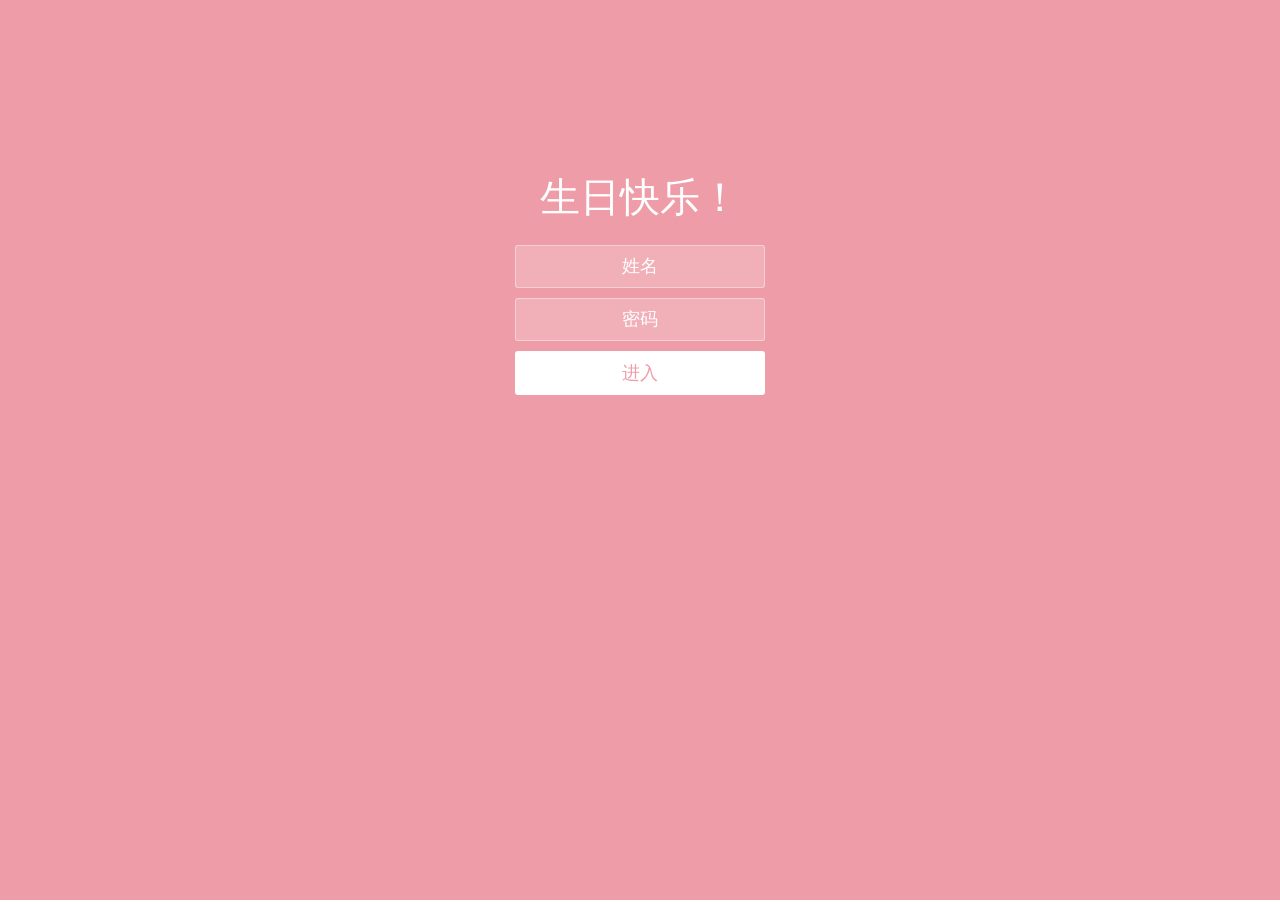
==== index.html @ d3090921 "Add files via upload" ====
﻿<!doctype html>
<html lang="zh">
<head>
<meta charset="UTF-8">
<meta http-equiv="X-UA-Compatible" content="IE=edge,chrome=1">
<meta name="viewport" content="width=device-width, initial-scale=1.0">
<title>Happy Birthday</title>
<link rel="stylesheet" type="text/css" href="css/index.css">
</head>
<body>
    <!-- arrow here -->
    <script type="text/javascript">
        !function (e, t, a) {
            function r() {
                for (var e = 0; e < s.length; e++) s[e].alpha <= 0 ? (t.body.removeChild(s[e].el), s.splice(e, 1)) : (s[e].y--, s[e].scale += .004, s[e].alpha -= .013, s[e].el.style.cssText = "left:" + s[e].x + "px;top:" + s[e].y + "px;opacity:" + s[e].alpha + ";transform:scale(" + s[e].scale + "," + s[e].scale + ") rotate(45deg);background:" + s[e].color + ";z-index:99999");
                requestAnimationFrame(r)
            }

            function n() {
                var t = "function" == typeof e.onclick && e.onclick;
                e.onclick = function (e) {
                    t && t(), o(e)
                }

            }

            function o(e) {
                var a = t.createElement("div");
                a.className = "heart", s.push({ el: a, x: e.clientX - 5, y: e.clientY - 5, scale: 1, alpha: 1, color: c() }), t.body.appendChild(a)
            }

            function i(e) {
                var a = t.createElement("style");
                a.type = "text/css";
                try {
                    a.appendChild(t.createTextNode(e))
                }

                catch (t) {
                    a.styleSheet.cssText = e
                }

                t.getElementsByTagName("head")[0].appendChild(a)
            }

            function c() {
                return "rgb(" + ~~(255 * Math.random()) + "," + ~~(255 * Math.random()) + "," + ~~(255 * Math.random()) + ")"
            }

            var s = []; e.requestAnimationFrame = e.requestAnimationFrame || e.webkitRequestAnimationFrame || e.mozRequestAnimationFrame || e.oRequestAnimationFrame || e.msRequestAnimationFrame || function (e) {
                setTimeout(e, 1e3 / 60)
            }

                , i(".heart{width: 10px;height: 10px;position: fixed;background: #f00;transform: rotate(45deg);-webkit-transform: rotate(45deg);-moz-transform: rotate(45deg);}.heart:after,.heart:before{content: '';width: inherit;height: inherit;background: inherit;border-radius: 50%;-webkit-border-radius: 50%;-moz-border-radius: 50%;position: fixed;}.heart:after{top: -5px;}.heart:before{left: -5px;}"), n(), r()
        }
            (window, document);
    </script>
    <!-- arrow end -->
    <iframe class="full" src="./html/login.html" id="iframePage" onload="changeFrameHeight()" frameborder="0" scrolling="no" marginwidth="0" marginheight="0"></iframe>
    <script src="js/index.js" type="text/javascript"></script>
</body>
</html>
---- css/index.css ----
body {
  margin: 0;
  padding: 0;
  overflow-y: hidden;
}

.full {
  width: 100%;
}
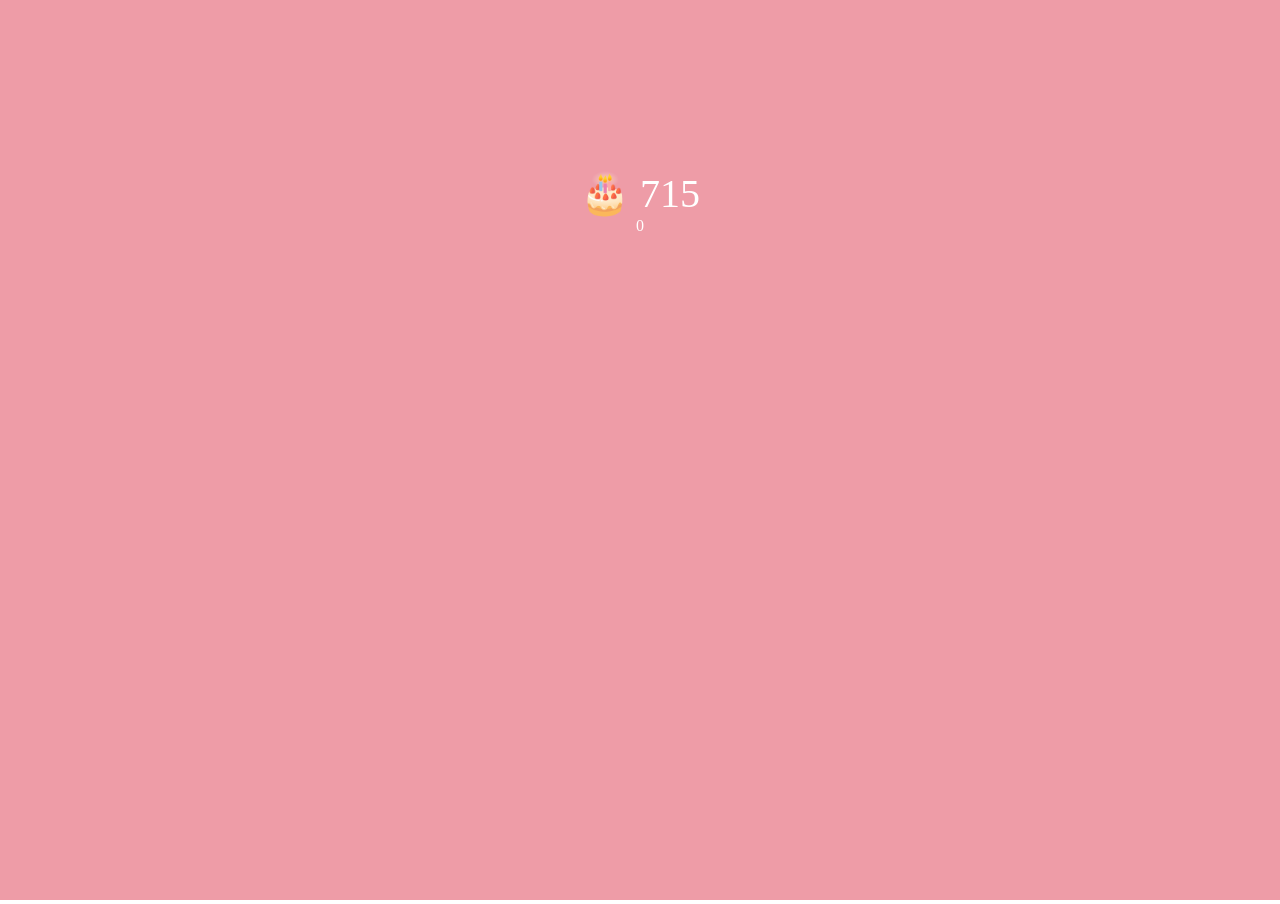
==== commit bf453ddf: "timer for 715" ====
--- a/index.html
+++ b/index.html
@@ -5,6 +5,7 @@
 <meta http-equiv="X-UA-Compatible" content="IE=edge,chrome=1">
 <meta name="viewport" content="width=device-width, initial-scale=1.0">
 <title>Happy Birthday</title>
+<link rel="icon" href="icon.png" type="image/x-icon">
 <link rel="stylesheet" type="text/css" href="css/index.css">
 </head>
 <body>
@@ -56,7 +57,7 @@
             (window, document);
     </script>
     <!-- arrow end -->
-    <iframe class="full" src="./html/login.html" id="iframePage" onload="changeFrameHeight()" frameborder="0" scrolling="no" marginwidth="0" marginheight="0"></iframe>
+    <iframe class="full" src="./html/Timer.html" id="iframePage" onload="changeFrameHeight()" frameborder="0" scrolling="no" marginwidth="0" marginheight="0"></iframe>
     <script src="js/index.js" type="text/javascript"></script>
 </body>
 </html>
